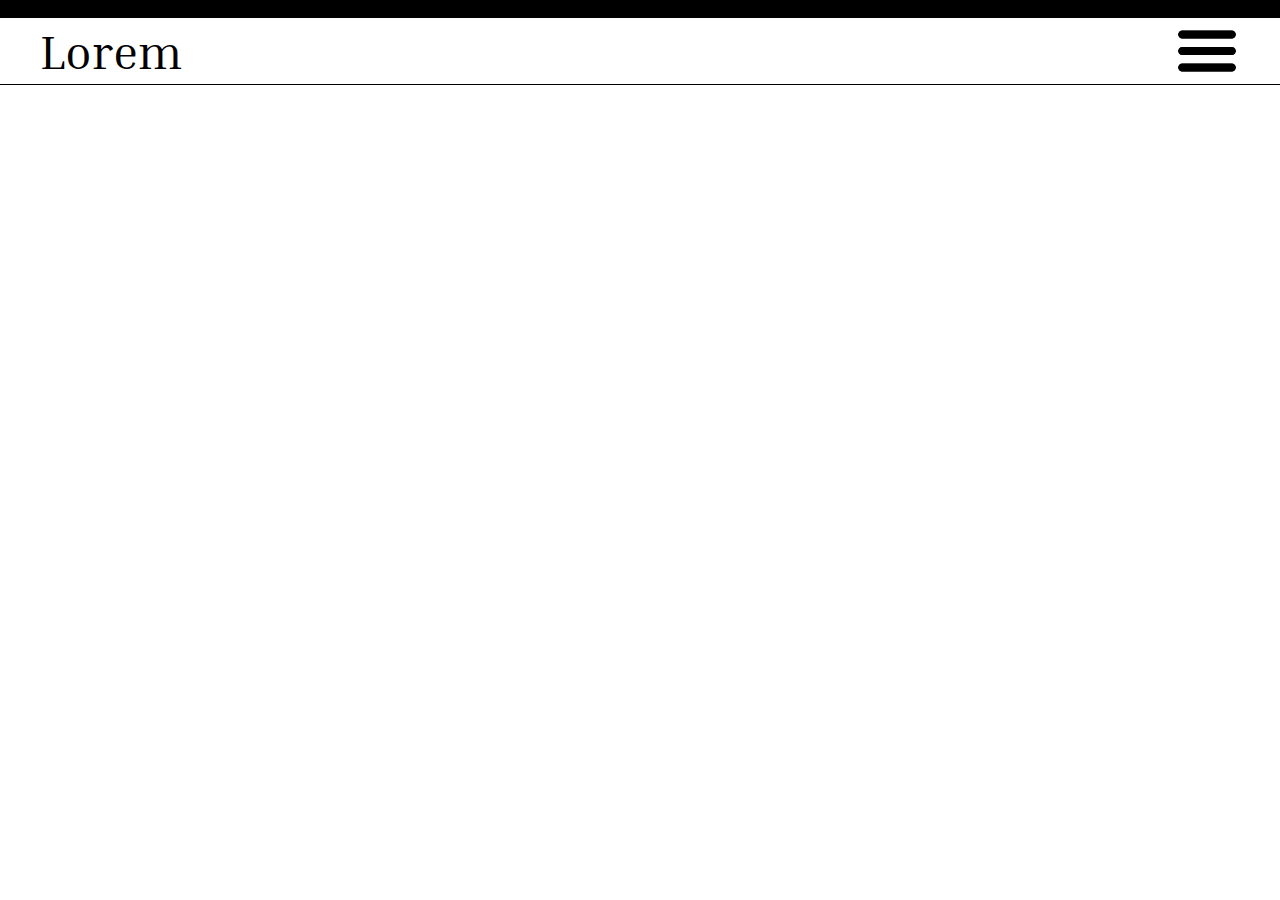
==== Jailer/basket.html @ cd63c16d "Create basket.html" ====
<!DOCTYPE html>
<html>

<head>

    <meta charset="UTF-8">
    <meta name="viewport" content="width=device=width, initial-scale=1.0">
    <link href='https://fonts.googleapis.com/css?family=Inria Serif' rel='stylesheet'>
    <link rel="stylesheet" href="style.css">

</head>


<body>

    <header>
        <div class="black-block"></div>
        <div class="header-content">
            <h1 class="logo">Lorem</h1>
            <nav class="header-nav">
                <ul>
                    <li><a href="">Shop</a></li>
                    <li><a href="">Profile</a></li>
                    <li><a href="">Basket</a></li>
                </ul>
            </nav>
            <img class="hamburger-menu" src="img/hamburger-menu.png" alt="hamburger-menu">
        </div>
    </header>

    <main>

        <div class



    </main>



</body>


</html>
---- Jailer/style.css ----
body {
    margin:0;
    font-family:'Inria Serif';
}

header {
    border-bottom:1px solid black;
}

.black-block {
    background-color:black;
    height:18px;
    width:100%;
}

.header-content {
    display:grid;
    max-width:1920px;
    padding-left:105px;
    padding-right:105px;
    grid-template-columns:auto max-content;
    align-items:center;
    margin:auto;
}

.header-nav > ul {
    margin:0;
    padding:0;
    display:flex;
    gap:80px;
}

.header-nav > ul > li {
    display:inline;
}

.header-nav > ul > li > a {
    font-size:32px;
    text-decoration:none;
    color:black;
}

.logo {
    font-size:48px;
    margin:0;
    font-weight:normal;
}

p {
    text-align:center;
    font-size:32px;
}

#description1 {
    max-width:564px;
}

#description2 {
    max-width:758px;
    margin-bottom:160px;
}

main {
    max-width:1920px;
    margin:auto;
    display:flex;
    flex-direction:column;
    align-items:center;
    padding-top:127px;
}

.hamburger-menu {
    width:66px;
    display:none;
}

.try-out-button {
    display:flex;
    font-size:32px;
    border-radius:8px;
    height:87px;
    width:297px;
    background-color:black;
    box-shadow: 0px 4px 4px rgba(0, 0, 0, .25);
}

.try-out-button > a {
    width:100%;
    height:100%;
    display:flex;
    align-items:center;
    justify-content:center;
    color:white;
    text-decoration:none;
}

.showcase {
    margin-top:70px;
    margin-bottom:180px;
    display:flex;
    justify-content:space-evenly;
    max-width:1200px;
    width:100%;
    margin-left:auto;
    margin-right:auto;
}

.showcase > img {
    height:450px;
    width:298px;
    object-fit:cover;
    border-radius:8px;
}

footer {
    background-color:black;
    width:100%;
    height:225px;
}

@media (max-width:1399px) {
    .hamburger-menu {
        display:block;
    }

    .header-nav {
        display:none;
    }

    .header-content {
        padding-left:40px;
        padding-right:40px;
    }
}

@media (max-width:768px) {
    main {
        padding-top:40px;
    }
    .showcase > img {
        height:184px;
        width:105px;
    }
    .showcase {
        margin-bottom:20px;
        margin-top:40px;
    }
    #description1 {
        max-width:276px;
    }
    #description2 {
        max-width:281px;
    }
    p, .try-out-button > a {
        font-size:20px;
    }

    .try-out-button {
        width:196px;
        height:47px;
    }

    .hamburger-menu {
        width:33px;
    }

    .header-content {
        height:40px;
        padding-left:25px;
        padding-right:25px;
    }

    .logo {
        font-size:20px;
    }
}
/*skibar*/
.card-wrapper{
   display: flex;
   justify-content: space-around;
   margin-top: 50px;
}

.card{
display: flex;
flex-direction: column;
align-items: center;
height: 500px;
width: 300px;
padding: 20px;
border-radius: 8px;
background-color: #d9d9d9

}

.underlined{
    text-decoration: underline;
    font-size: 20px;
}

.card img{
    width: 80%;
    margin: 0 auto;
}

.black-button {
    background-color: black;
    color: white;
    border: none;
    padding: 20px 10px;
    width: 150px;
    font-size: 14px;
    cursor: pointer;
    border-radius: 5px;
    margin-top: 120px;
}

@media (max-width:1060px) {
    .card-wrapper{
     display: flex;
     flex-direction: column;
     align-items: center;
     gap:50px
    }
}
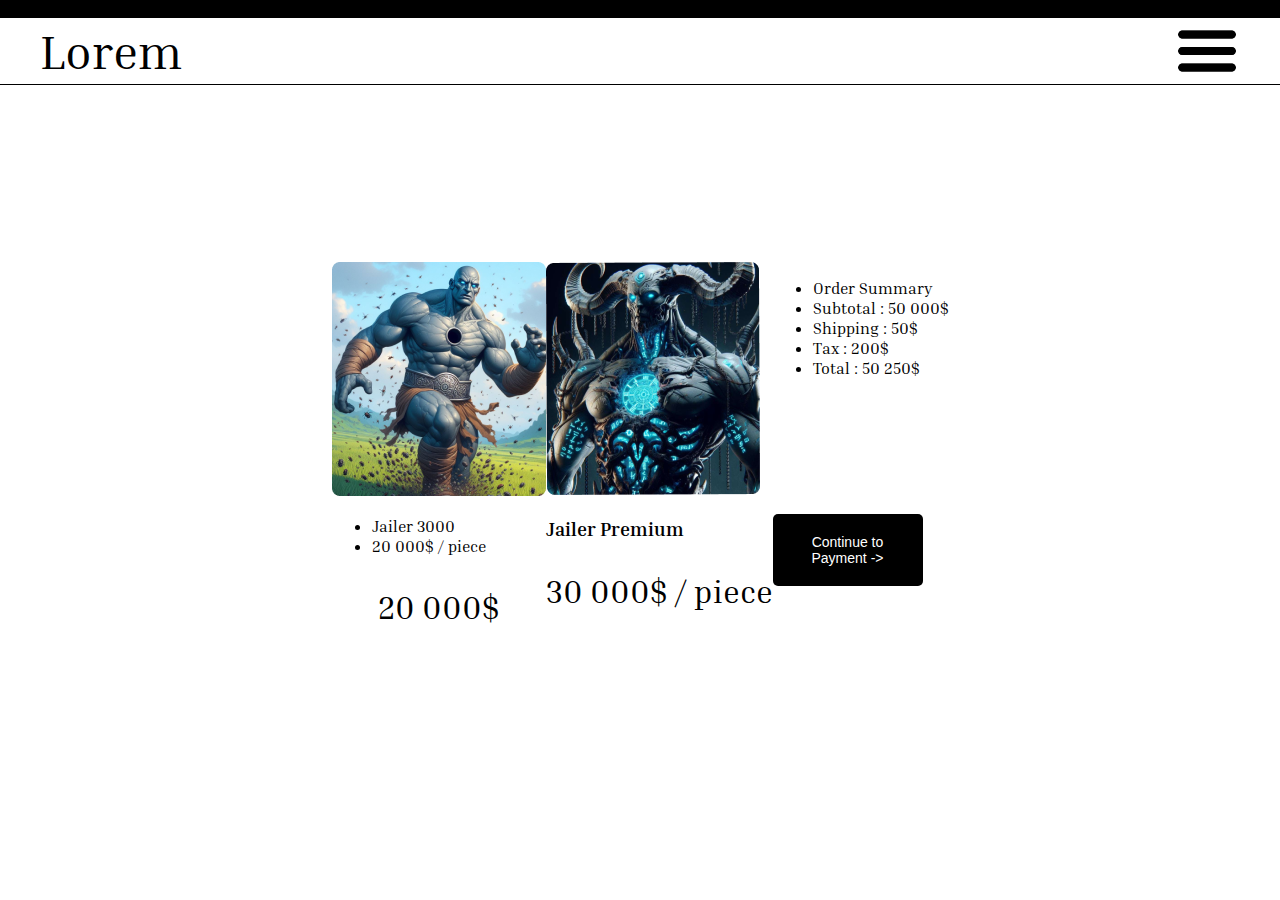
==== commit 4f2b3a44: "HTML structure" ====
--- a/Jailer/basket.html
+++ b/Jailer/basket.html
@@ -30,7 +30,55 @@
 
     <main>
 
-        <div class
+        <div class="card-wrapper">
+
+            <div class="basket-card">
+
+                <img src="img/running.png">
+
+                    <ul class="details-list">
+
+                        <li>Jailer 3000</li>
+                        <li>20 000$ / piece </li>
+
+                    </ul>
+
+                <p class="price"> 20 000$</p>
+
+            </div>
+
+            <div class="basket-card">
+
+                <img src="img/ritaul2.png" class="ritauljailer"> 
+                
+                <div class="details-list">
+
+                    <h3 class="product-name">Jailer Premium</h3>
+                    <p class="price">30 000$ / piece</p>
+
+                </div>
+
+            </div>
+
+            <aside class="summary">
+
+                <ul class="summary-list">
+
+                    <li>Order Summary</li>
+                    <li>Subtotal : 50 000$</li>
+                    <li>Shipping : 50$</li>
+                    <li>Tax : 200$</li>
+                    <li>Total : 50 250$</li>
+
+                </ul>
+
+
+                <button class="black-button">Continue to Payment -></button>
+
+            </aside>
+
+
+        </div>
 
 
 
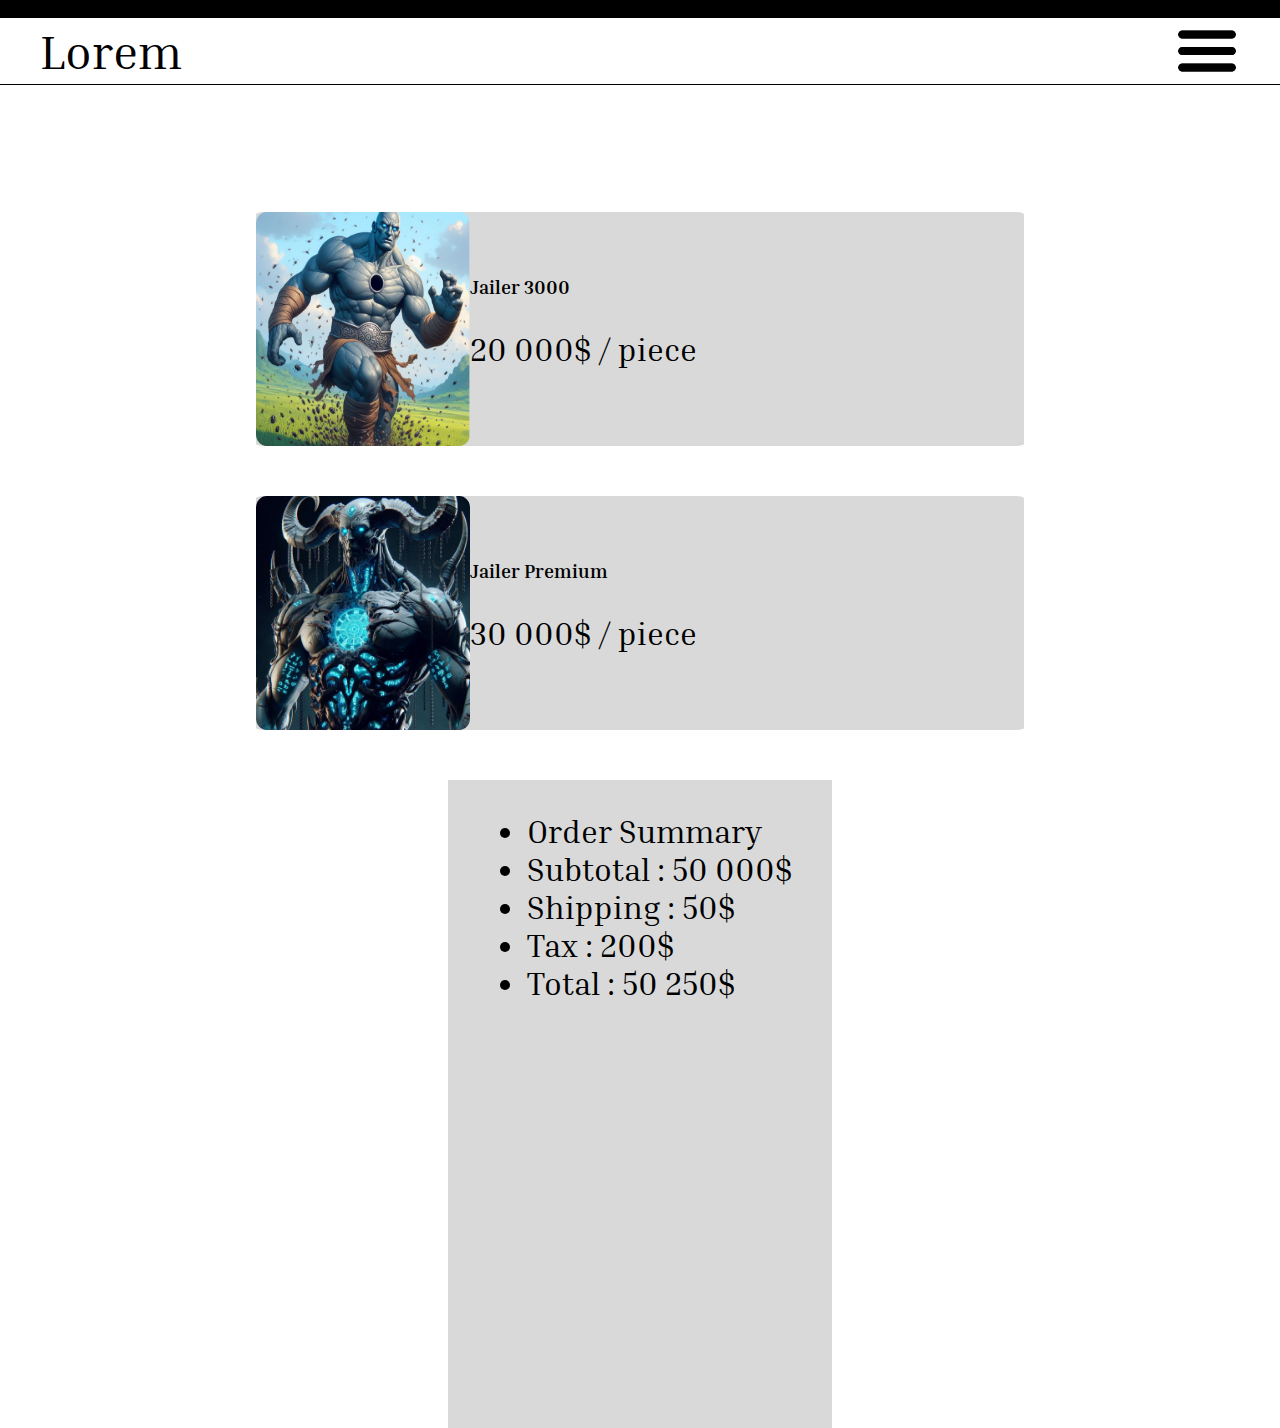
==== commit e1497860: "A bit of CSS" ====
--- a/Jailer/basket.html
+++ b/Jailer/basket.html
@@ -28,36 +28,42 @@
         </div>
     </header>
 
-    <main>
+    <main class="container">
 
-        <div class="card-wrapper">
+        <div class="basket-card">
+
+            <div class="product-details">
+
+                <img src="img/run.png" class="ritauljailer"> 
+            
+                <div class="product-info">
+
+                    <h3 class="product-name">Jailer 3000</h3>
+                    <p class="price">20 000$ / piece</p>
+
+                </div>
+
+
+            </div>
+           
+        </div>
+            
 
             <div class="basket-card">
 
-                <img src="img/running.png">
+                <div class="product-details">
 
-                    <ul class="details-list">
-
-                        <li>Jailer 3000</li>
-                        <li>20 000$ / piece </li>
-
-                    </ul>
-
-                <p class="price"> 20 000$</p>
-
-            </div>
-
-            <div class="basket-card">
-
-                <img src="img/ritaul2.png" class="ritauljailer"> 
+                    <img src="img/ritual.png" class="ritauljailer"> 
                 
-                <div class="details-list">
-
-                    <h3 class="product-name">Jailer Premium</h3>
-                    <p class="price">30 000$ / piece</p>
+                    <div class="product-info">
+    
+                        <h3 class="product-name">Jailer Premium</h3>
+                        <p class="price">30 000$ / piece</p>
+    
+                    </div>
 
                 </div>
-
+               
             </div>
 
             <aside class="summary">
@@ -73,14 +79,10 @@
                 </ul>
 
 
-                <button class="black-button">Continue to Payment -></button>
-
             </aside>
 
 
         </div>
-
-
 
     </main>
 
--- a/Jailer/style.css
+++ b/Jailer/style.css
@@ -189,7 +189,7 @@
 width: 300px;
 padding: 20px;
 border-radius: 8px;
-background-color: #d9d9d9
+background-color: #d9d9d9;
 
 }
 
@@ -224,3 +224,44 @@
     }
 }
 
+/**/
+
+
+.basket-card {
+
+    display: flex;
+    margin-bottom: 50px;
+    width: 60%;
+    height: 234px;
+    background-color: #d9d9d9;
+    border-radius: 1%;
+
+}
+
+.basket-card  img {
+
+    width: 214px;
+    height: 234px;
+    border-radius: 5%;
+
+}
+
+
+.product-details {
+
+    display: flex;
+    align-items: center;
+       
+}
+
+.summary {
+
+    display: flex;
+    justify-content: center;
+    font-size: 32px;
+    height: 648px;
+    width: 30%;
+    background-color: #d9d9d9;
+    
+}
+
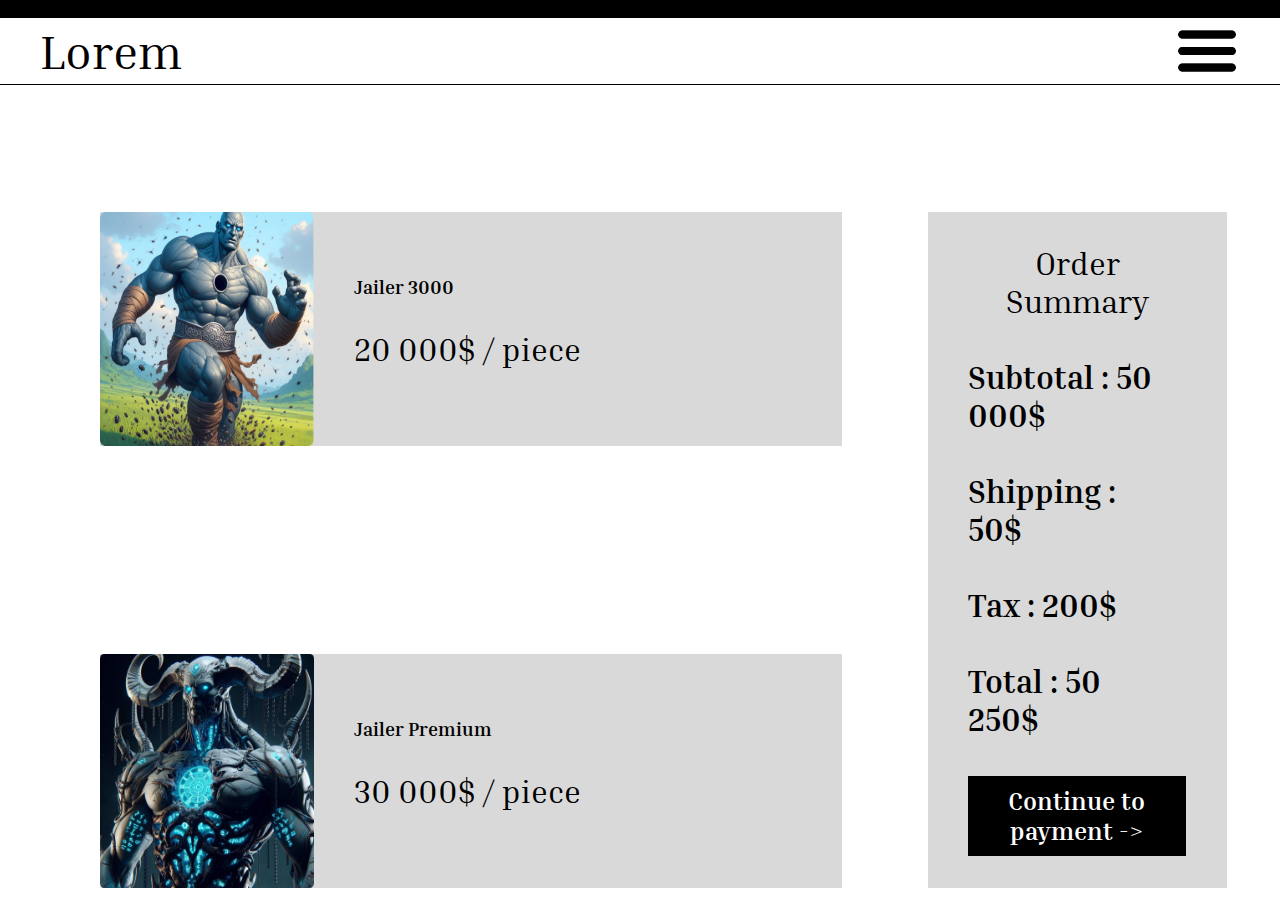
==== commit 2880d106: "Main page" ====
--- a/Jailer/basket.html
+++ b/Jailer/basket.html
@@ -28,9 +28,9 @@
         </div>
     </header>
 
-    <main class="container">
+    <section class="mainbasket">
 
-        <div class="basket-card">
+        <div class="basket-card c1">
 
             <div class="product-details">
 
@@ -49,7 +49,7 @@
         </div>
             
 
-            <div class="basket-card">
+            <div class="basket-card c2" >
 
                 <div class="product-details">
 
@@ -70,11 +70,13 @@
 
                 <ul class="summary-list">
 
-                    <li>Order Summary</li>
-                    <li>Subtotal : 50 000$</li>
-                    <li>Shipping : 50$</li>
-                    <li>Tax : 200$</li>
-                    <li>Total : 50 250$</li>
+                    <li class="headerlist">Order Summary</li> <br>
+                    <li><b>Subtotal : 50 000$</b></li> <br>
+                    <li><b>Shipping : 50$</b></li> <br>
+                    <li><b>Tax : 200$</b></li> <br>
+                    <li><b>Total : 50 250$</b></li> <br>
+
+                    <button class="continue-button"><b>Continue to payment -></b></button>
 
                 </ul>
 
@@ -84,7 +86,7 @@
 
         </div>
 
-    </main>
+    </section>
 
 
 
--- a/Jailer/style.css
+++ b/Jailer/style.css
@@ -137,6 +137,13 @@
     main {
         padding-top:40px;
     }
+
+    .mainbasket {
+
+       grid-template-rows: 1fr 1fr 1fr;
+
+    }
+
     .showcase > img {
         height:184px;
         width:105px;
@@ -173,6 +180,8 @@
     .logo {
         font-size:20px;
     }
+
+
 }
 /*skibar*/
 .card-wrapper{
@@ -226,26 +235,46 @@
 
 /**/
 
+.mainbasket {
+
+  display: grid;
+  grid-template-columns: 1.45fr 0.55fr;
+  grid-template-rows: 1fr 234px;
+  padding-top:127px;
+
+}
+
 
 .basket-card {
 
-    display: flex;
     margin-bottom: 50px;
-    width: 60%;
+    width: 80%;
     height: 234px;
     background-color: #d9d9d9;
-    border-radius: 1%;
-
+    margin-left: 100px;
+
+}
+
+.c2 {
+
+    grid-row-start: 2;
+    grid-row-end: 3;
+    
 }
 
 .basket-card  img {
 
     width: 214px;
     height: 234px;
-    border-radius: 5%;
-
-}
-
+    border-radius: 2%;
+
+}
+
+.product-info {
+
+    padding-left: 40px;
+
+}
 
 .product-details {
 
@@ -254,14 +283,45 @@
        
 }
 
+.headerlist {
+
+    text-align: center;
+    margin-left: 30px;
+
+}
+
+.summary-list{
+
+    list-style-type: none;
+    align-items:end;
+    margin-right: 70px;
+}
+
 .summary {
 
     display: flex;
     justify-content: center;
     font-size: 32px;
-    height: 648px;
-    width: 30%;
+    height: 100%;
+    width: 85%;
     background-color: #d9d9d9;
     
-}
-
+    grid-row-start: 1;
+    grid-row-end: 3;
+
+}
+
+.continue-button {
+
+    background-color: black;
+    color: white;
+    font-size: 25px;
+    border: none;
+    width: 115%;
+    height: 80px;
+    font-family:'Inria Serif';
+
+}
+
+
+
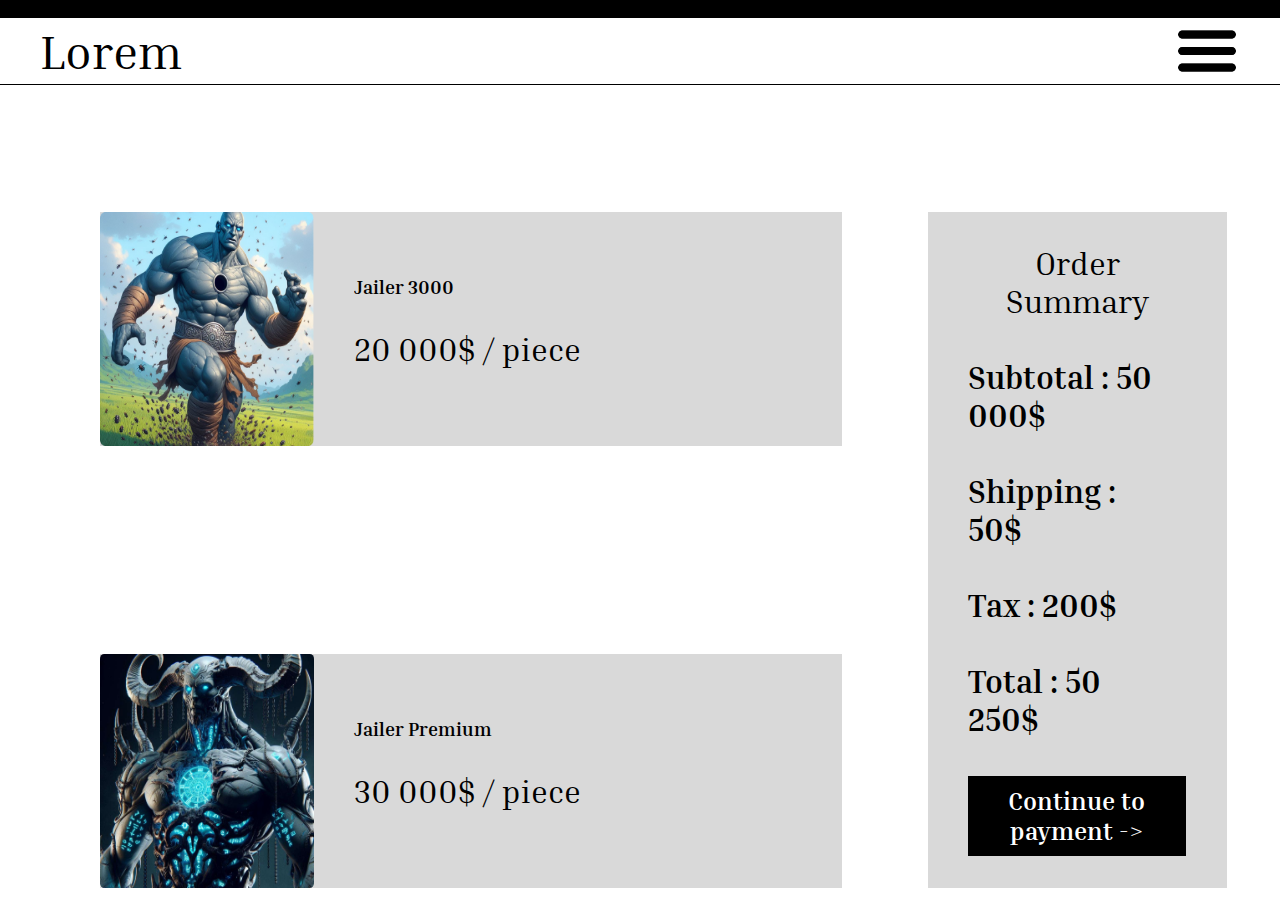
==== commit 490f421a: "Responsive design" ====
--- a/Jailer/basket.html
+++ b/Jailer/basket.html
@@ -89,7 +89,6 @@
     </section>
 
 
-
 </body>
 
 
--- a/Jailer/style.css
+++ b/Jailer/style.css
@@ -136,12 +136,6 @@
 @media (max-width:768px) {
     main {
         padding-top:40px;
-    }
-
-    .mainbasket {
-
-       grid-template-rows: 1fr 1fr 1fr;
-
     }
 
     .showcase > img {
@@ -238,8 +232,9 @@
 .mainbasket {
 
   display: grid;
+  max-width: 1920px;
   grid-template-columns: 1.45fr 0.55fr;
-  grid-template-rows: 1fr 234px;
+  grid-template-rows: 1fr 234px ;
   padding-top:127px;
 
 }
@@ -323,5 +318,34 @@
 
 }
 
-
-
+@media (max-width:940px) {
+
+    .mainbasket{
+        
+     display: flex;
+     flex-direction: column;
+     gap:50px
+     
+    }
+
+    .basket-card {
+
+        display: flex;
+        text-align: left;
+        width: 70%;
+        font-size: 16px;
+
+    }
+
+    .summary {
+
+        width: 70%;
+        margin-left: 100px;
+        font-size: 16px;
+
+    }
+
+}
+
+
+
